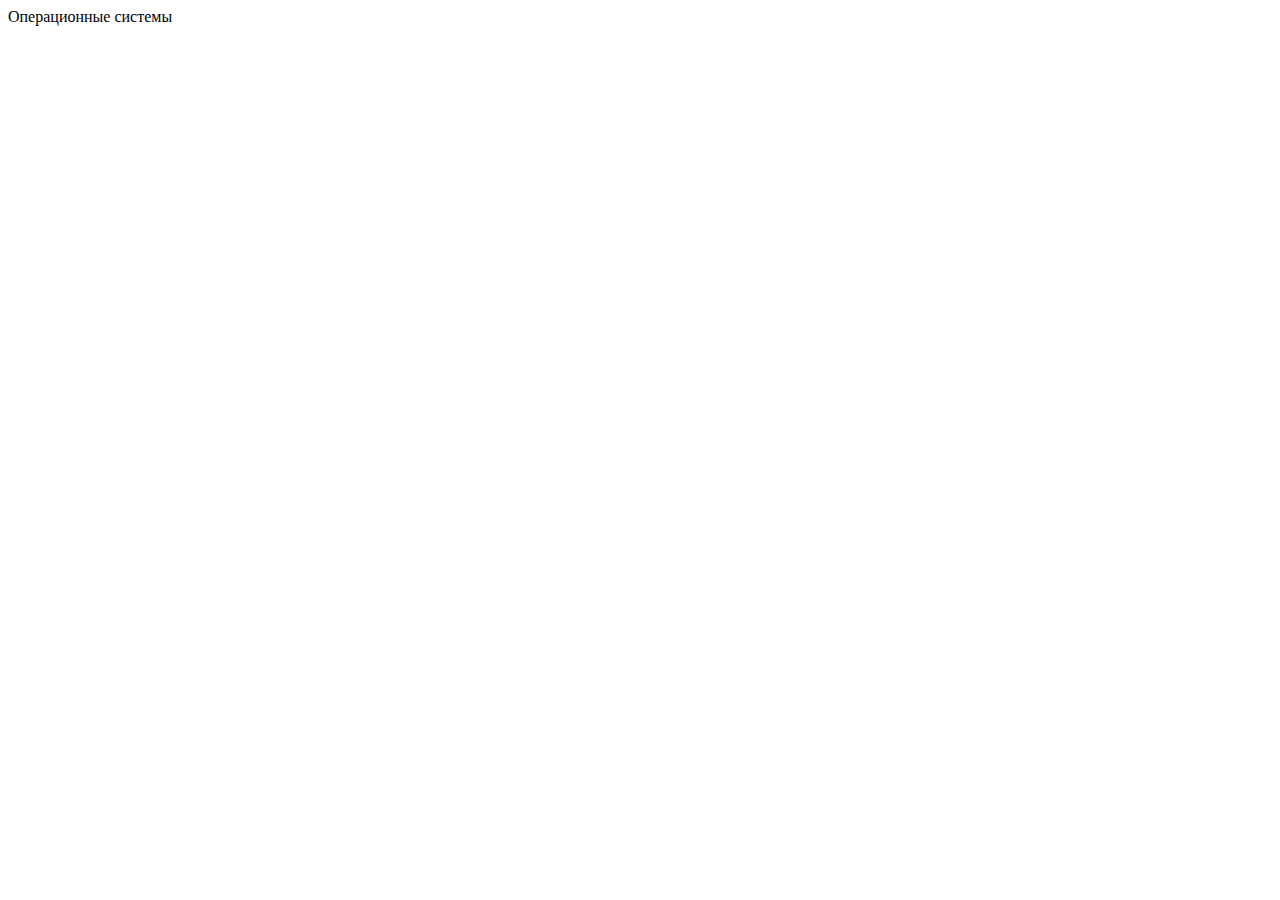
==== oper.html @ d1eb6009 "Add files via upload" ====
<!DOCTYPE html>
<html lang="en">
<head>
    <meta charset="UTF-8">
    <meta name="viewport" content="width=J, initial-scale=1.0">
    <title>Document</title>
</head>
<body>
    Операционные системы
</body>
</html>
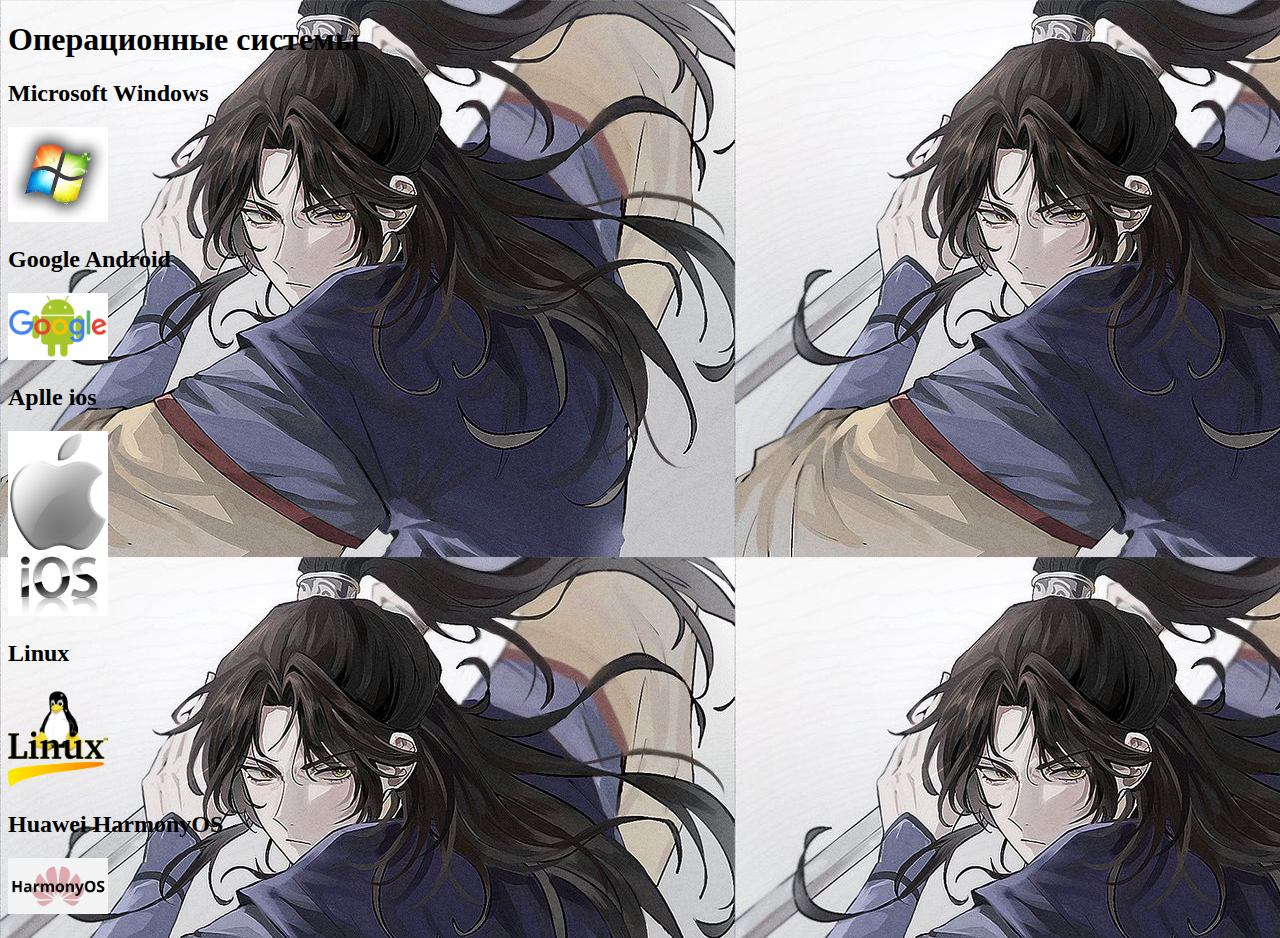
==== commit 88976526: "Add files via upload" ====
--- a/oper.html
+++ b/oper.html
@@ -3,9 +3,28 @@
 <head>
     <meta charset="UTF-8">
     <meta name="viewport" content="width=J, initial-scale=1.0">
-    <title>Document</title>
+    <title>Опер. системы</title>
+    <style>
+        .logo {
+            width: 100px;
+
+        }
+        body{
+                background-image: url(My.jpg);
+                color: black
+            }
+    </style>
+
 </head>
 <body>
-    Операционные системы
+    <h1>Операционные системы</h1>
+
+    <h2>Microsoft Windows</h2> <img class="logo" src="windows.jpg">
+    <h2>Google Android</h2>  <img class="logo" src="Android.jpg" ">
+    <h2>Aplle ios</h2> <img class="logo"src="Apple.jpg" >
+    <h2>Linux</h2> <img class="logo"src="linux.png">
+    <h2>Huawei HarmonyOS</h2> <img class="logo "src="HarmonyOS.jpg">
+    <h2>  </h2>
+
 </body>
 </html>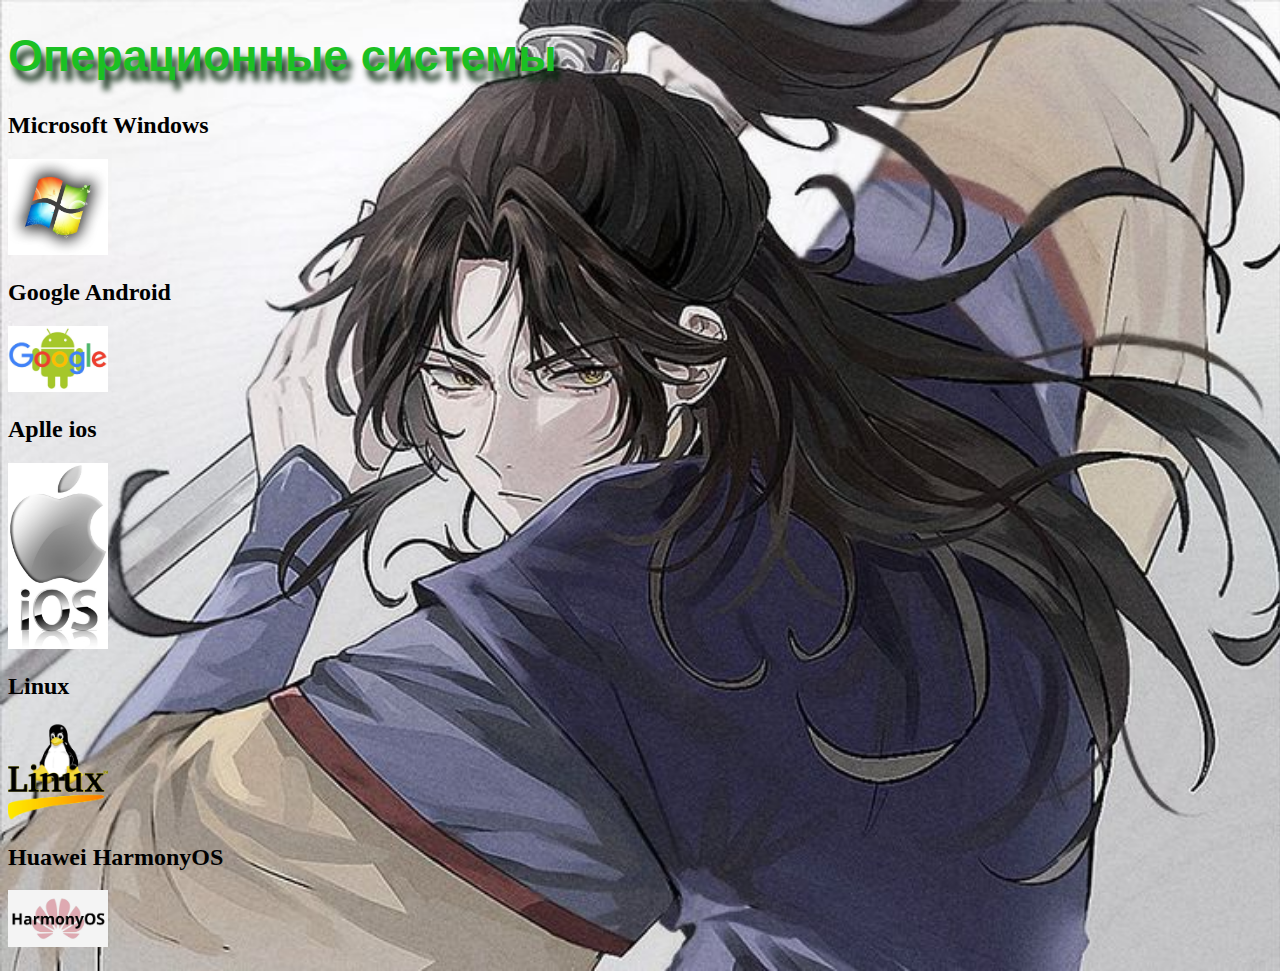
==== commit 7c163b4e: "Add files via upload" ====
--- a/oper.html
+++ b/oper.html
@@ -11,8 +11,15 @@
         }
         body{
                 background-image: url(My.jpg);
+                background-size: cover;
                 color: black
             }
+        h1{
+            font-family: 'Lucida Sans', 'Lucida Sans Regular', 'Lucida Grande', 'Lucida Sans Unicode', Geneva, Verdana, sans-serif;
+            font-size: 45px;
+            color: rgb(27, 192, 35);
+            text-shadow: 5px 10px 6px rgb(6, 36, 11);
+        }
     </style>
 
 </head>
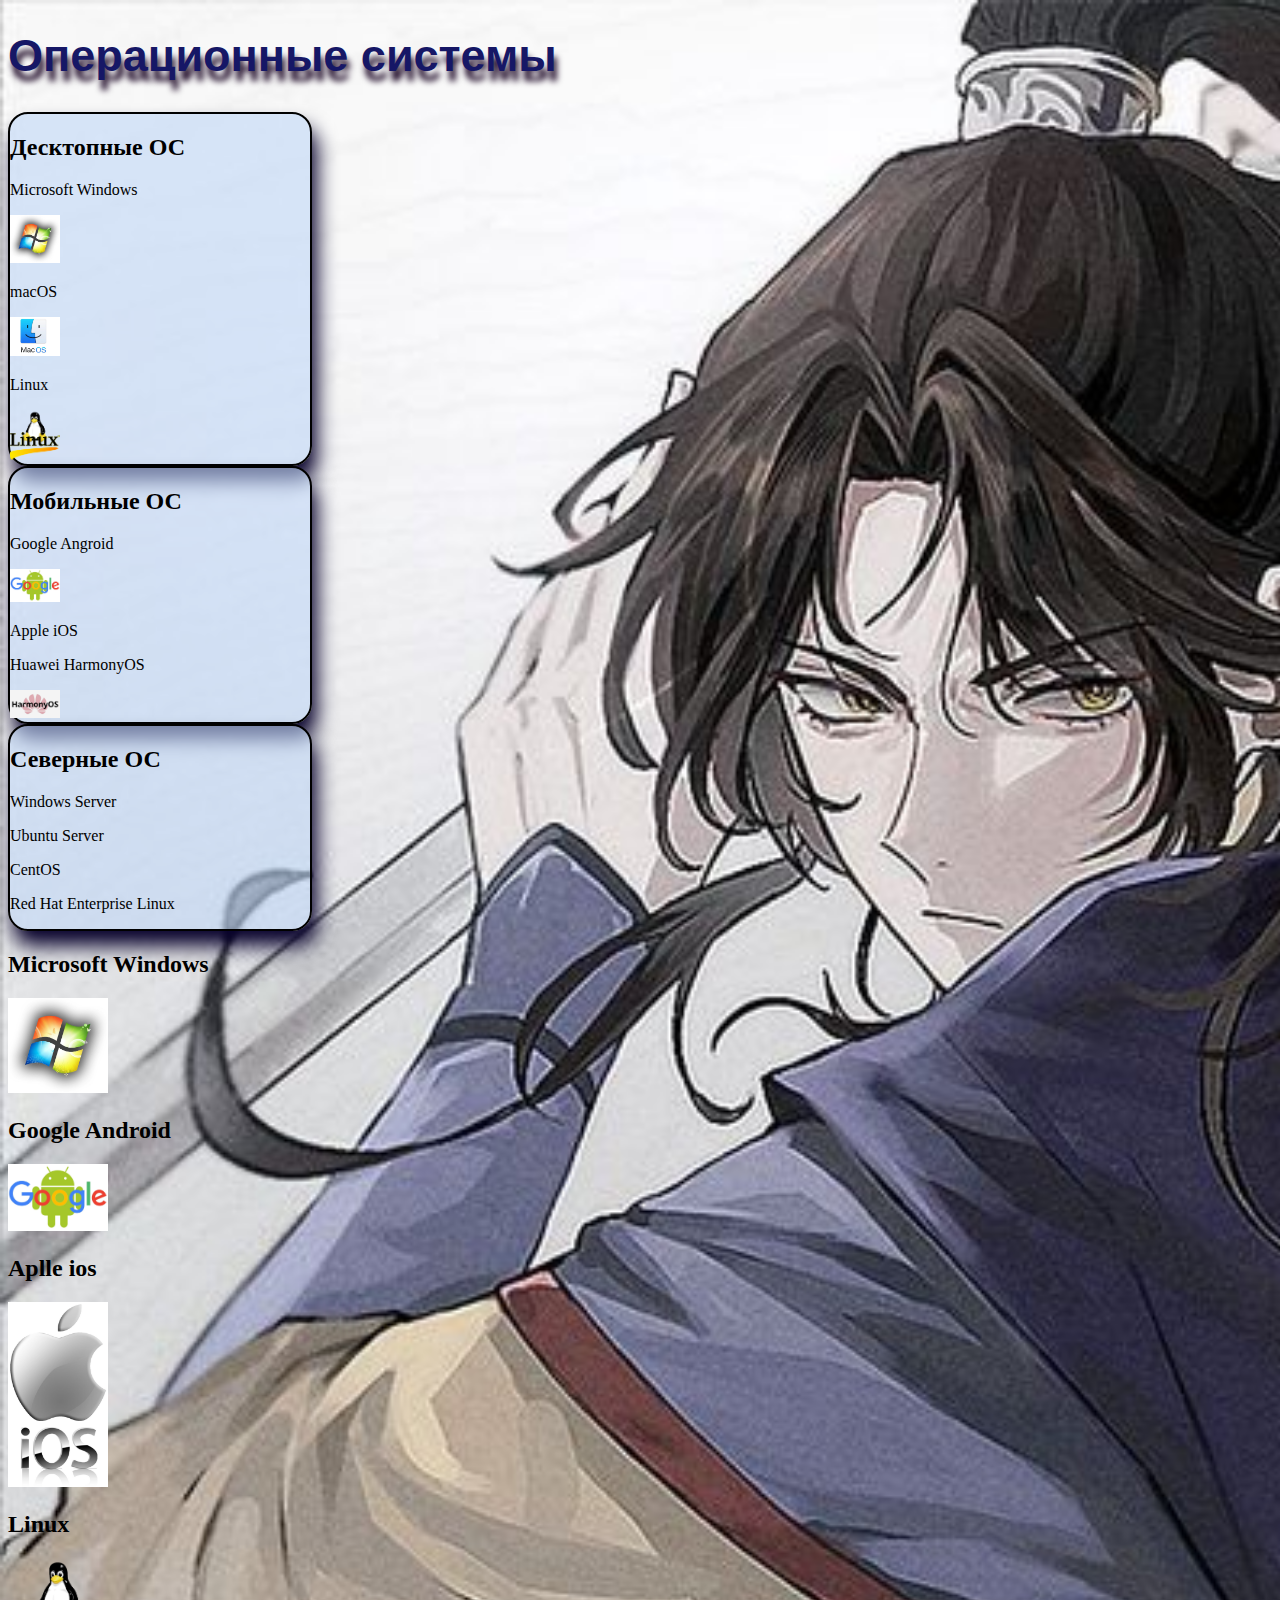
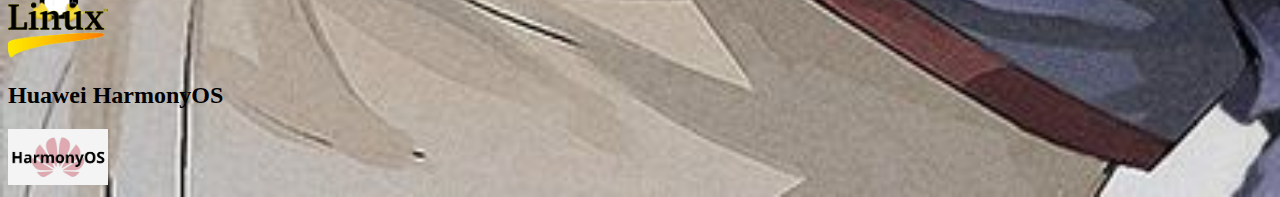
==== commit 6644f6fb: "Add files via upload" ====
--- a/oper.html
+++ b/oper.html
@@ -4,34 +4,40 @@
     <meta charset="UTF-8">
     <meta name="viewport" content="width=J, initial-scale=1.0">
     <title>Опер. системы</title>
-    <style>
-        .logo {
-            width: 100px;
-
-        }
-        body{
-                background-image: url(My.jpg);
-                background-size: cover;
-                color: black
-            }
-        h1{
-            font-family: 'Lucida Sans', 'Lucida Sans Regular', 'Lucida Grande', 'Lucida Sans Unicode', Geneva, Verdana, sans-serif;
-            font-size: 45px;
-            color: rgb(27, 192, 35);
-            text-shadow: 5px 10px 6px rgb(6, 36, 11);
-        }
-    </style>
+    <link rel="stylesheet" href="style.css">
 
 </head>
 <body>
+    
     <h1>Операционные системы</h1>
+
+    <div class="desk_os"> 
+        <h2> Десктопные ОС </h2>
+        <p> Microsoft Windows</p> <img class="logopfoto" src="windows.jpg">
+        <p>macOS</p> <img class="logopfoto" src="Mac_OS.png">
+        <p>Linux</p> <img class="logopfoto"src="linux.png">
+    </div>
+
+    <div class="mobil_os"> 
+        <h2> Мобильные ОС </h2>
+        <p> Google Angroid</p> <img class="logopfoto" src="Android.jpg" ">
+        <p> Apple iOS</p> 
+        <p>Huawei HarmonyOS</p> <img class="logopfoto "src="HarmonyOS.jpg">
+    </div>
+
+    <div class="sever_os"> 
+        <h2> Северные ОС </h2>
+        <p> Windows Server</p>
+        <p> Ubuntu Server</p>
+        <p>CentOS</p>
+        <p>Red Hat Enterprise Linux</p>
+    </div>
 
     <h2>Microsoft Windows</h2> <img class="logo" src="windows.jpg">
     <h2>Google Android</h2>  <img class="logo" src="Android.jpg" ">
     <h2>Aplle ios</h2> <img class="logo"src="Apple.jpg" >
     <h2>Linux</h2> <img class="logo"src="linux.png">
     <h2>Huawei HarmonyOS</h2> <img class="logo "src="HarmonyOS.jpg">
-    <h2>  </h2>
 
 </body>
 </html>--- a/style.css
+++ b/style.css
@@ -0,0 +1,41 @@
+.logo {
+    width: 100px;
+
+}
+.logopfoto {
+    width: 50px;
+
+}
+body{
+        background-image: url(My.jpg);
+        background-size: cover;
+        color: black
+    }
+h1{
+    font-family: 'Lucida Sans', 'Lucida Sans Regular', 'Lucida Grande', 'Lucida Sans Unicode', Geneva, Verdana, sans-serif;
+    font-size: 45px;
+    color: rgb(22, 23, 102);
+    text-shadow: 3px 10px 6px rgb(27, 6, 36);
+}
+
+.desk_os{
+    background-color: rgba(191, 215, 247, 0.596);
+    width: 300px;
+    border: 2px solid black;
+    border-radius: 20px;
+    box-shadow: 5px 15px 20px rgb(7, 1, 43);
+}
+.mobil_os{
+    background-color: rgba(191, 215, 247, 0.596);
+    width: 300px;
+    border: 2px solid black;
+    border-radius: 20px;
+    box-shadow: 5px 15px 20px rgb(7, 1, 43);
+}
+.sever_os{
+    background-color: rgb(191, 215, 247, 0.596);
+    width: 300px;
+    border: 2px solid black;
+    border-radius: 20px;
+    box-shadow: 5px 15px 20px rgb(7, 1, 43);
+}